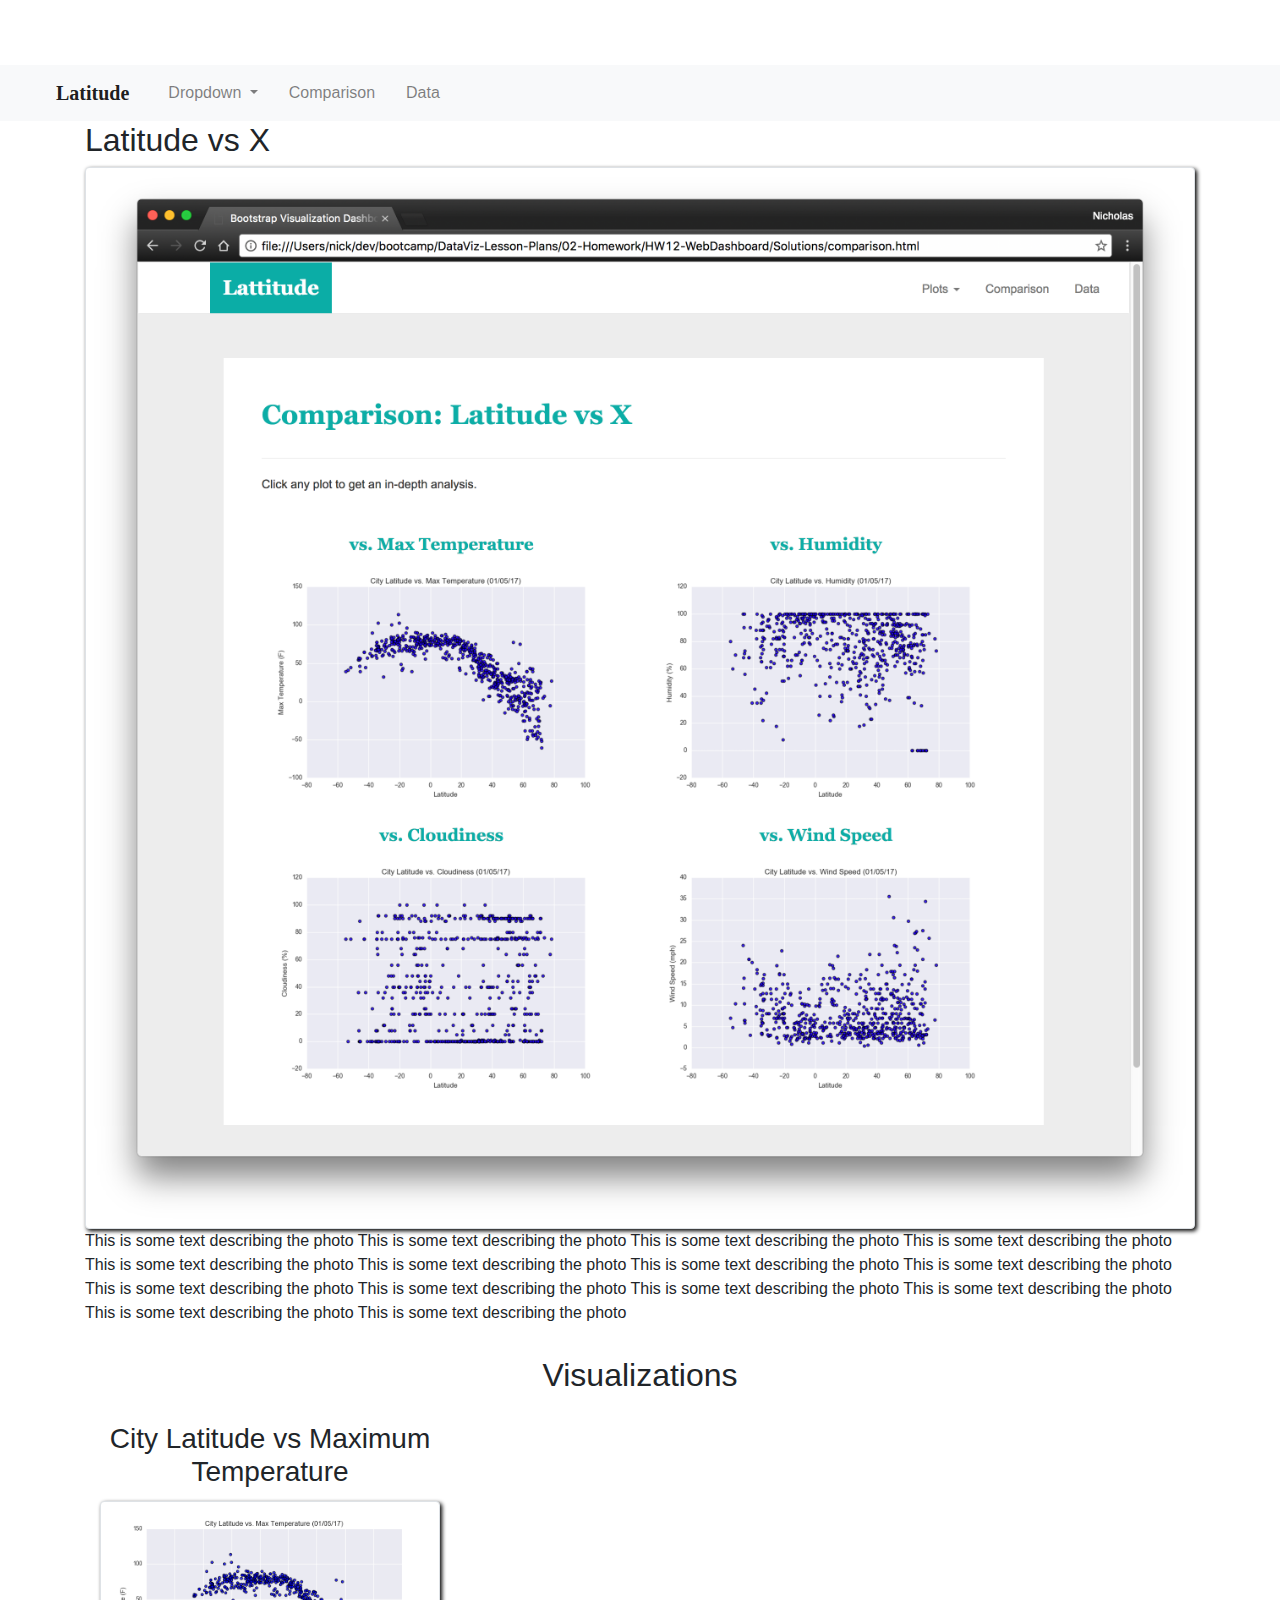
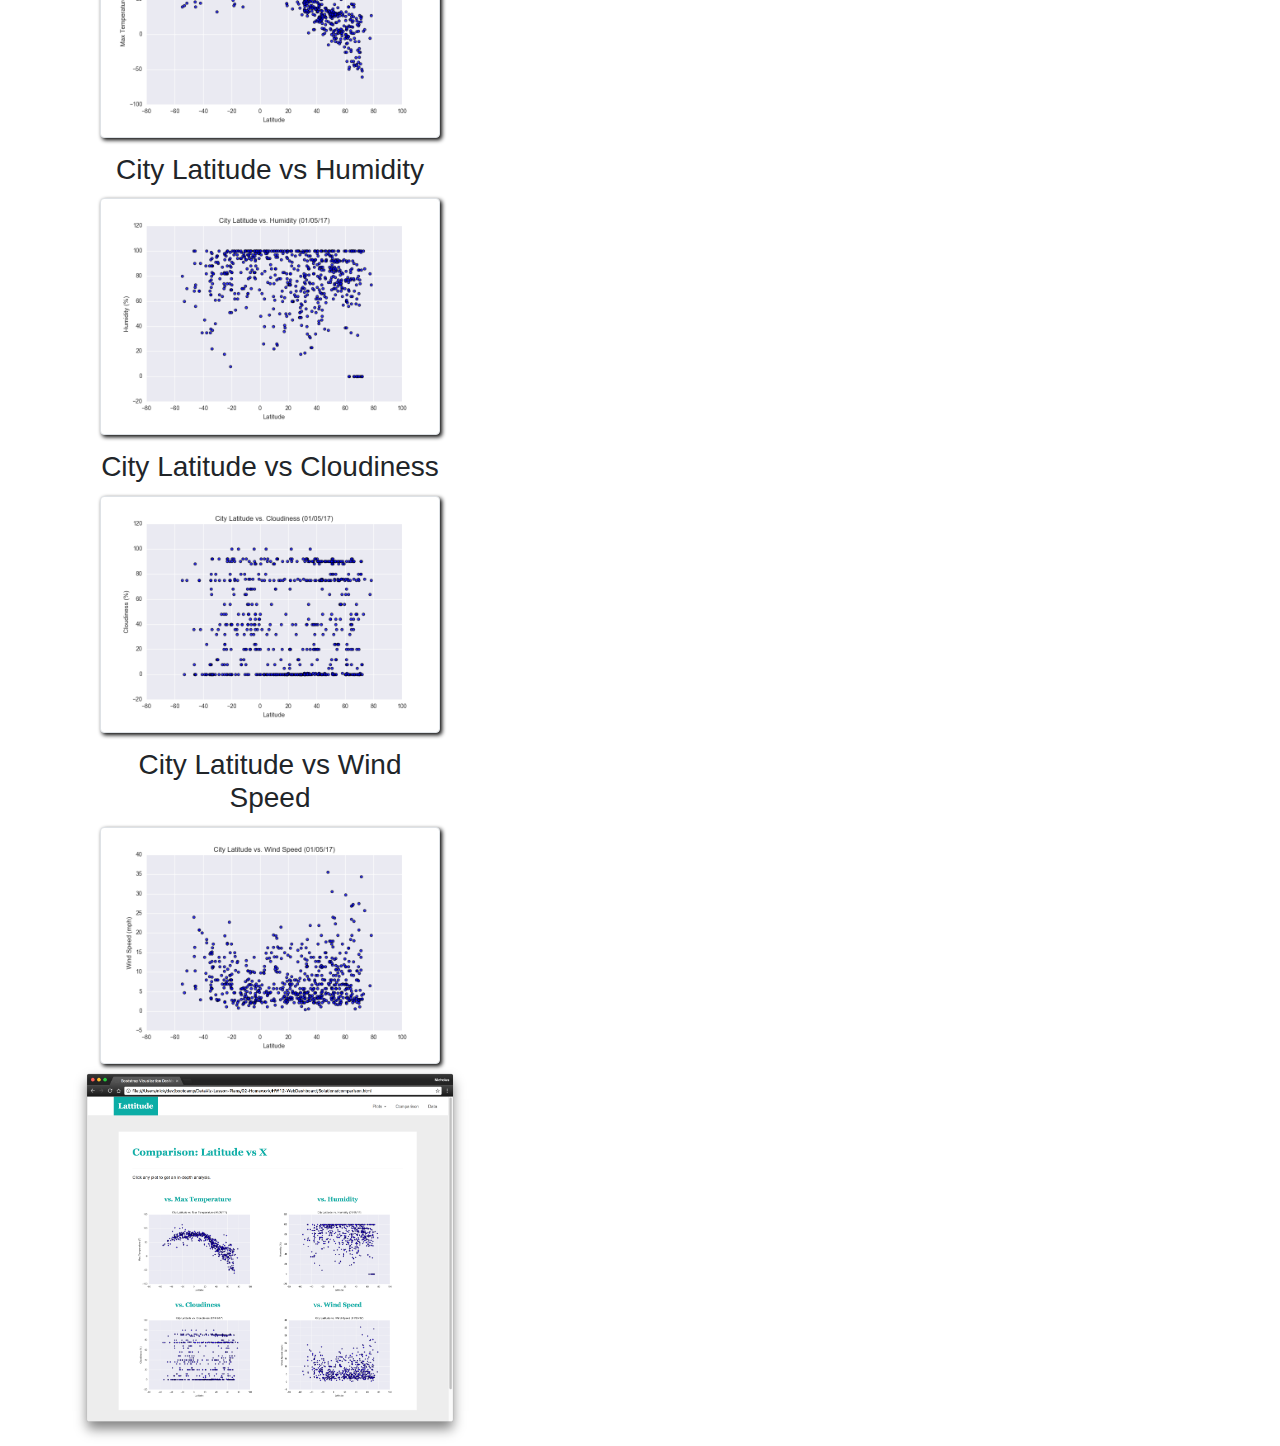
==== index.html @ 3f26ef81 "Web Design HW" ====
<!DOCTYPE html>
<!-- CSS Stylesheets with Relative Paths -->
<html lang="en-us">

<head>
    <meta charset="UTF-8">
    <title>Landing Page</title>
    <meta name="author" content="Abhishek Bhatt">
    <link rel="stylesheet" type="text/css" href="style.css">
    <link rel="stylesheet" href="https://stackpath.bootstrapcdn.com/bootstrap/4.3.1/css/bootstrap.min.css" integrity="sha384-ggOyR0iXCbMQv3Xipma34MD+dH/1fQ784/j6cY/iJTQUOhcWr7x9JvoRxT2MZw1T" crossorigin="anonymous">

</head>
<body>
    <nav class="navbar navbar-expand-lg navbar-light bg-light">
        <a class="navbar-brand" href="#" id="logo">Latitude</a>
        <button class="navbar-toggler" type="button" data-toggle="collapse" data-target="#navbarSupportedContent" aria-controls="navbarSupportedContent" aria-expanded="false" aria-label="Toggle navigation">
          <span class="navbar-toggler-icon"></span>
        </button>
      
        <div class="collapse navbar-collapse" id="navbarSupportedContent">
          <ul class="navbar-nav mr-auto">
                        
            <li class="nav-item dropdown">
              <a class="nav-link dropdown-toggle" href="#" id="navbarDropdown" role="button" data-toggle="dropdown" aria-haspopup="true" aria-expanded="false">
                Dropdown
              </a>
              <div class="dropdown-menu" aria-labelledby="navbarDropdown">
                <a class="dropdown-item" href="temperature.html">Temperature</a>
                <a class="dropdown-item" href="humidity.html">Humidity</a>
                <a class="dropdown-item" href="windspeed.html">Windspeed</a>
                <a class="dropdown-item" href="cloudiness.html">Cloudiness</a>
              </div>
            </li>
            <li class="nav-item">
                <a class="nav-link" href="comparison.html">Comparison</a>
            </li>
            <li class="nav-item">
              <a class="nav-link" href="Resources/Data.html">Data</a>
            </li>   
          </ul>
          
        </div>
      </nav>
      <div class="container">
          <div class="row">
              <div class="col-md-12">
                <!-- <div class="jumbotron"> -->

                  <h2>Latitude vs X</h2>
                  <p>
                    <img src="Images/comparison-lg.png" class="img-thumbnail" alt="..." height="400">
                    This is some text describing the photo This is some text describing the photo
                    This is some text describing the photo This is some text describing the photo
                    This is some text describing the photo This is some text describing the photo
                    This is some text describing the photo This is some text describing the photo
                    This is some text describing the photo This is some text describing the photo
                    This is some text describing the photo This is some text describing the photo
                    This is some text describing the photo This is some text describing the photo
                  </p>

              </div>
              <!-- <div class="col-md-2">
                  <h3>Visualizations</h3>

              </div> -->
          </div>
          <div class="row">
            <div class="col-md-12">
                  <h2 class="card-title">Visualizations</h2>

                <div class="col-md-4">  

                    <h3 class="card-title">City Latitude vs Maximum Temperature</h3>
                    
                    <img src="Resources/assets/images/Fig1.png" alt="..." class="img-thumbnail" height="50">
        
                    <h3 class="card-title">City Latitude vs Humidity</h3>
                    
                    <img src="Resources/assets/images/Fig2.png" alt="..." class="img-thumbnail" height="50">
                
                    <h3 class="card-title">City Latitude vs Cloudiness</h3>
                  
                    <img src="Resources/assets/images/Fig3.png" alt="..." class="img-thumbnail" size="50">
                
                    <h3 class="card-title">City Latitude vs Wind Speed</h3>
                  
                    <img src="Resources/assets/images/Fig4.png" alt="..." class="img-thumbnail" size="50">
                </div>
              
            </div>
            <div>
                <img src="Images/comparison-lg.png" alt="Large Comparison pic" width=400></img>
            </div>
      </div>



    
    <script src="https://code.jquery.com/jquery-3.3.1.slim.min.js" integrity="sha384-q8i/X+965DzO0rT7abK41JStQIAqVgRVzpbzo5smXKp4YfRvH+8abtTE1Pi6jizo" crossorigin="anonymous"></script>
    <script src="https://cdnjs.cloudflare.com/ajax/libs/popper.js/1.14.7/umd/popper.min.js" integrity="sha384-UO2eT0CpHqdSJQ6hJty5KVphtPhzWj9WO1clHTMGa3JDZwrnQq4sF86dIHNDz0W1" crossorigin="anonymous"></script>
    <script src="https://stackpath.bootstrapcdn.com/bootstrap/4.3.1/js/bootstrap.min.js" integrity="sha384-JjSmVgyd0p3pXB1rRibZUAYoIIy6OrQ6VrjIEaFf/nJGzIxFDsf4x0xIM+B07jRM" crossorigin="anonymous"></script>



</body>



</html>
---- style.css ----
body { 
	padding-top: 65px;
	margin: 10px;
}


.navbar-brand{
	font-family: "Times New Roman", Times, serif;
	font-weight: bolder;
	font-size: 25px;
	margin-left: 40px;
}

.nav-item{
	padding-left: 15px;
}


.card-header {
	font-family: "Times New Roman", Times, serif;
	font-weight: bolder;
}

.img-thumbnail {
    border: 0 none;
    box-shadow: 2px 2px 4px #000000;
}

.img-thumbnail:hover{
    box-shadow: 2px 2px 4px #000000;
}


.col-sm-6 {
	padding: 10px;
}



.card-title {
	text-align: center;
	padding-top: 15px;
}


.hovereffect.card-img {
	border: 2px 2px black;
}

.hovereffect img {
  display: block;
  position: relative;
  -webkit-transform: scale(1.01);
}

.hovereffect:hover img {
  -webkit-transform: scale(1);
  -ms-transform: scale(1);
  transform: scale(1);
}

#image {
	width: 60%;
	height: 60%;
	margin: 10px;
	padding: 5px;
}

.navbar-custom .navbar-toggler {
    border-color: #ffffff;
}

.navbar-custom .navbar-toggler-icon {
	background-image: url(Resources/Images/menu-icon.png);
}

.navbar-custom {
    background-color:#00394d;
}

.navbar-custom .navbar-brand,
.navbar-custom .navbar-text {
    color: #ffffff;
}


.navbar-custom .navbar-nav .nav-link {
    color: #ffffff;
    padding-left: 10px;
    padding-right: 10px;
}

.navbar-custom .nav-item:hover .nav-link,
.navbar-custom .nav-item:focus .nav-link{
    color: #333333;
    background-color: rgba(255,255,255,.5);
    border-radius: 20px;
    padding-left: 10px;
    padding-right: 10px;
}

.active-nav{
	color: #333333;
    background-color: rgba(255,255,255,.5);
    border-radius: 20px;
    padding-left: 10px;
    padding-right: 10px;
}


.navbar-custom .dropdown-menu {
    background-color: #004b66;
    border-radius: 10px;
}

.navbar-custom .dropdown-item {
    color: #ffffff;
}

.navbar-custom .dropdown-item:hover,
.navbar-custom .dropdown-item:focus {
    color: #333333;
    background-color: rgba(255,255,255,.5);
    border-radius: 10px;
}

.card-custom .card-header{
	background-color: rgba(0, 57, 77, .3);
	box-shadow: 1px 1px 3px #00394d;
	color: #ffffff;
	text-shadow: 2px 2px #333333;
}

.card-custom {
	 box-shadow: 2px 2px 4px grey;
	 
}

footer.footer{
	background-color:#e9ecef;
	border-radius: .3rem;
	text-align: center;
	padding: 10px 10px;
}

.fab , .fas.fa-at{
	color: black;
  	margin: 5px 2px;
}

.fab:hover , .fas.fa-at:hover {
    opacity: 0.45;
}

.active-image {
	border: 4px solid rgba(0, 57, 77, .3);
    padding: 0;
}

td, th {
    text-align: center;
}

.thead-custom {
	background-color: #808080;
	color: #ffffff;
}

.table-hover tbody tr:hover td, 
.table-hover tbody tr:hover th {
	background-color:rgba(0, 57, 77,.3);
}

a:hover {
	text-decoration: none;
}

hr{
	border-width: 2px;
}
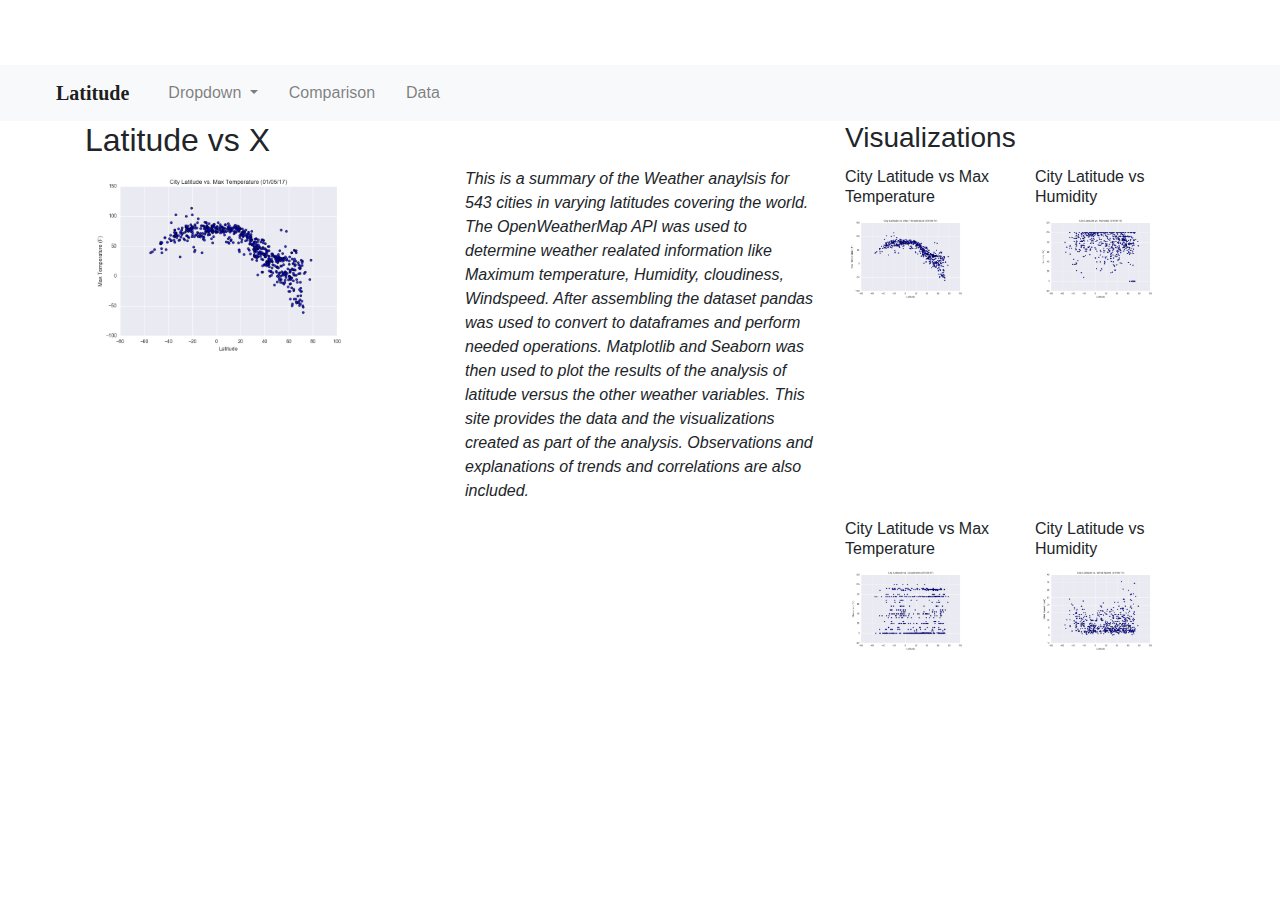
==== commit 7b1d2455: "Second commit" ====
--- a/index.html
+++ b/index.html
@@ -42,57 +42,62 @@
         </div>
       </nav>
       <div class="container">
-          <div class="row">
-              <div class="col-md-12">
-                <!-- <div class="jumbotron"> -->
+      <div class="row">
+        <div class="col-md-8">
+            <h2>Latitude vs X</h2>
+        </div>
+        <div class="col-md-2">
+            <h3>Visualizations</h3>
+        </div>
+        <div class="col-md-2">
+        </div>
+    </div>
+    <div class="row">
+        <div class="col-md-4">
+            <article>
+                <a target="_blank" href="MaxTemp.html">
+                <img src="Resources/assets/images/Fig1.png" alt="Latitude vs Max Temp" width="80%">
+                </a>
+            </article>
+    
+        </div>
+        <div class="col-md-4">
+            <p>
+                <em>
+                    This is a summary of the Weather anaylsis for 543 cities in varying latitudes covering the world. The OpenWeatherMap API
+                        was used to determine weather realated information like Maximum temperature, Humidity,  cloudiness, Windspeed. After assembling the dataset
+                        pandas was used to convert to dataframes and perform needed operations. Matplotlib and Seaborn was then used to plot the results of the analysis 
+                        of latitude versus the other weather variables. This site provides the data and the visualizations created as part of the analysis. Observations 
+                        and explanations of trends and correlations are also included.
+                </em>
+            </p>
+        </div>
+        <div class="col-md-2">
+            <h6>City Latitude vs Max Temperature</h6>
+            <img src="Resources/assets/images/Fig1.png" alt="..." width="80%">
+        </div>
+        <div class="col-md-2">
+            <h6>City Latitude vs Humidity</h6>
+            <img src="Resources/assets/images/Fig2.png" alt="..." width="80%">
+        </div>
+    </div>
+    <div class="row">
+      <div class="col-md-8"></div>
+      <div class="col-md-2">
+        <h6>City Latitude vs Max Temperature</h6>
+        <img src="Resources/assets/images/Fig3.png" alt="..." width="80%">
+    </div>
+    <div class="col-md-2">
+        <h6>City Latitude vs Humidity</h6>
+        <img src="Resources/assets/images/Fig4.png" alt="..." width="80%">
+    </div>
+    </div>
 
-                  <h2>Latitude vs X</h2>
-                  <p>
-                    <img src="Images/comparison-lg.png" class="img-thumbnail" alt="..." height="400">
-                    This is some text describing the photo This is some text describing the photo
-                    This is some text describing the photo This is some text describing the photo
-                    This is some text describing the photo This is some text describing the photo
-                    This is some text describing the photo This is some text describing the photo
-                    This is some text describing the photo This is some text describing the photo
-                    This is some text describing the photo This is some text describing the photo
-                    This is some text describing the photo This is some text describing the photo
-                  </p>
 
-              </div>
-              <!-- <div class="col-md-2">
-                  <h3>Visualizations</h3>
 
-              </div> -->
-          </div>
-          <div class="row">
-            <div class="col-md-12">
-                  <h2 class="card-title">Visualizations</h2>
 
-                <div class="col-md-4">  
 
-                    <h3 class="card-title">City Latitude vs Maximum Temperature</h3>
-                    
-                    <img src="Resources/assets/images/Fig1.png" alt="..." class="img-thumbnail" height="50">
-        
-                    <h3 class="card-title">City Latitude vs Humidity</h3>
-                    
-                    <img src="Resources/assets/images/Fig2.png" alt="..." class="img-thumbnail" height="50">
-                
-                    <h3 class="card-title">City Latitude vs Cloudiness</h3>
-                  
-                    <img src="Resources/assets/images/Fig3.png" alt="..." class="img-thumbnail" size="50">
-                
-                    <h3 class="card-title">City Latitude vs Wind Speed</h3>
-                  
-                    <img src="Resources/assets/images/Fig4.png" alt="..." class="img-thumbnail" size="50">
-                </div>
-              
-            </div>
-            <div>
-                <img src="Images/comparison-lg.png" alt="Large Comparison pic" width=400></img>
-            </div>
-      </div>
-
+    </div>
 
 
     
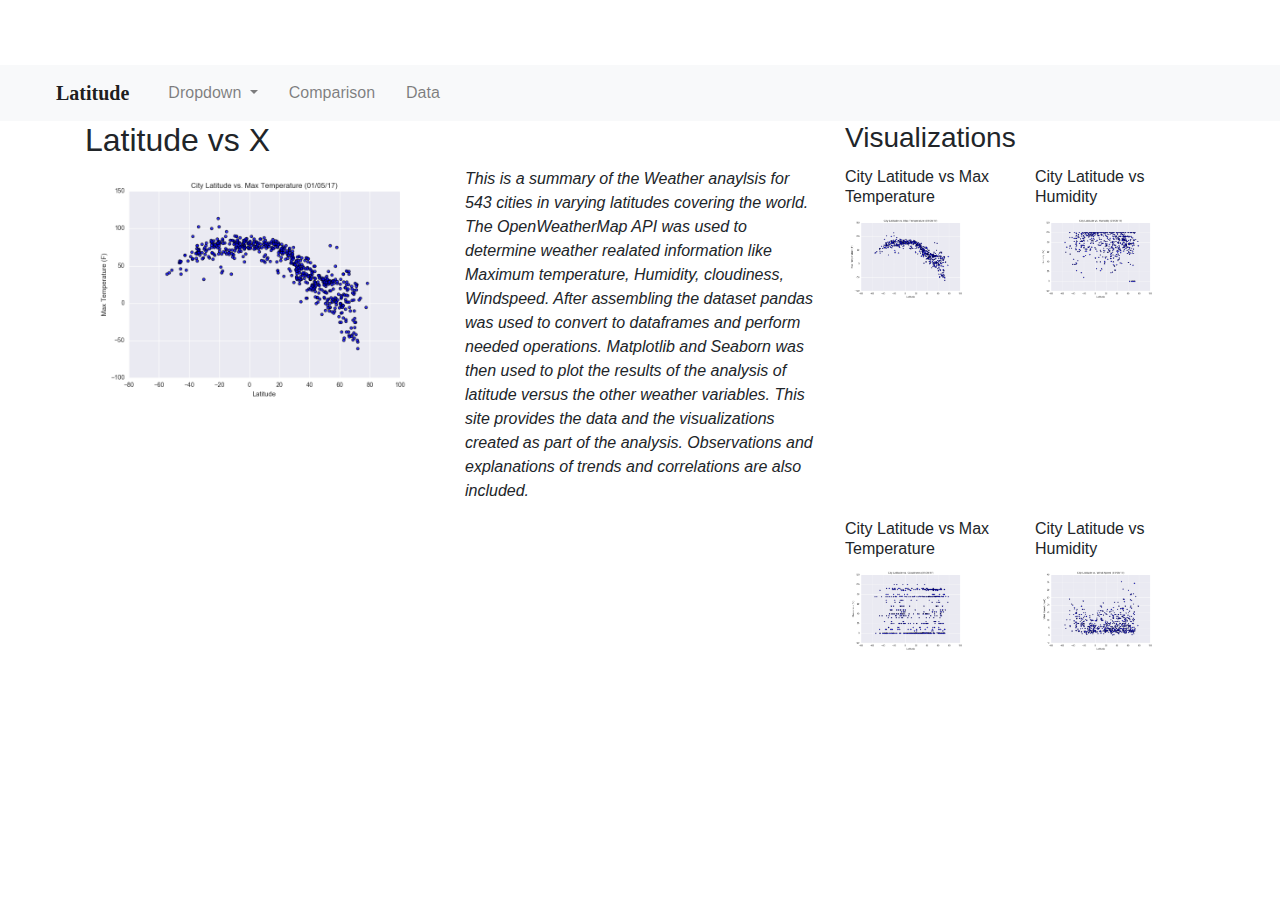
==== commit f3e0d481: "README edited and code adjusted for images" ====
--- a/index.html
+++ b/index.html
@@ -56,7 +56,7 @@
         <div class="col-md-4">
             <article>
                 <a target="_blank" href="MaxTemp.html">
-                <img src="Resources/assets/images/Fig1.png" alt="Latitude vs Max Temp" width="80%">
+                <img src="Resources/assets/images/Fig1.png" alt="Latitude vs Max Temp" width="100%">
                 </a>
             </article>
     
@@ -104,6 +104,7 @@
     <script src="https://code.jquery.com/jquery-3.3.1.slim.min.js" integrity="sha384-q8i/X+965DzO0rT7abK41JStQIAqVgRVzpbzo5smXKp4YfRvH+8abtTE1Pi6jizo" crossorigin="anonymous"></script>
     <script src="https://cdnjs.cloudflare.com/ajax/libs/popper.js/1.14.7/umd/popper.min.js" integrity="sha384-UO2eT0CpHqdSJQ6hJty5KVphtPhzWj9WO1clHTMGa3JDZwrnQq4sF86dIHNDz0W1" crossorigin="anonymous"></script>
     <script src="https://stackpath.bootstrapcdn.com/bootstrap/4.3.1/js/bootstrap.min.js" integrity="sha384-JjSmVgyd0p3pXB1rRibZUAYoIIy6OrQ6VrjIEaFf/nJGzIxFDsf4x0xIM+B07jRM" crossorigin="anonymous"></script>
+    
 
 
 
--- a/style.css
+++ b/style.css
@@ -1,6 +1,13 @@
 body { 
 	padding-top: 65px;
 	margin: 10px;
+	background-image: url('https://wallpapercave.com/wp/rFud6gx.jpg');
+		opacity: 1.75;
+  	background-repeat: no-repeat;
+  	background-attachment: fixed;
+	background-size: 100% 100%;
+	text-decoration-color: whitesmoke;
+	text-emphasis-color: white;
 }
 
 
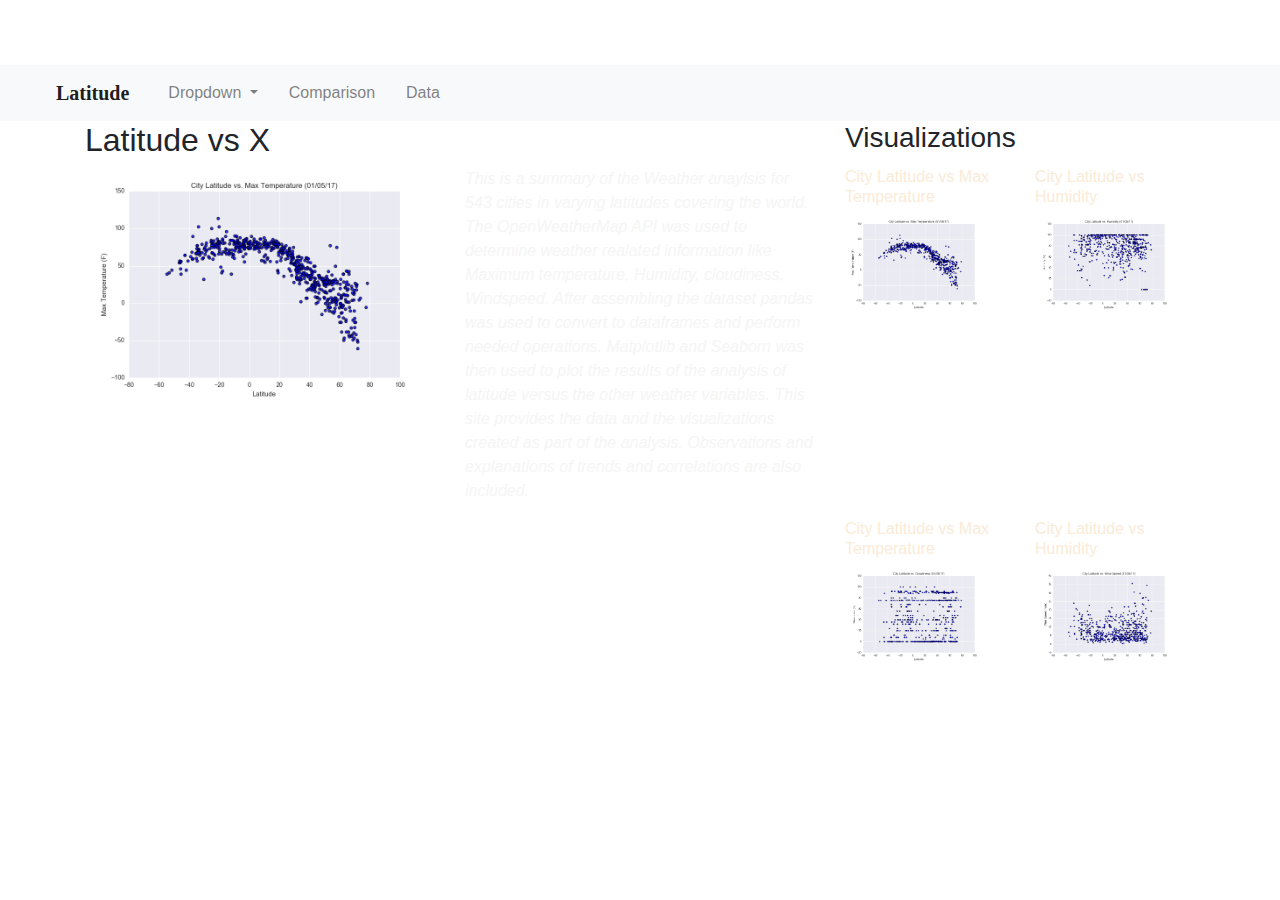
==== commit 2654d5c0: "Added better screenshots and styling" ====
--- a/index.html
+++ b/index.html
@@ -61,7 +61,7 @@
             </article>
     
         </div>
-        <div class="col-md-4">
+        <div class="col-md-4" style="color: whitesmoke">
             <p>
                 <em>
                     This is a summary of the Weather anaylsis for 543 cities in varying latitudes covering the world. The OpenWeatherMap API
@@ -72,24 +72,24 @@
                 </em>
             </p>
         </div>
-        <div class="col-md-2">
+        <div class="col-md-2" style="color:antiquewhite">
             <h6>City Latitude vs Max Temperature</h6>
-            <img src="Resources/assets/images/Fig1.png" alt="..." width="80%">
+            <img src="Resources/assets/images/Fig1.png" alt="..." width="90%">
         </div>
-        <div class="col-md-2">
+        <div class="col-md-2" style="color:antiquewhite">
             <h6>City Latitude vs Humidity</h6>
-            <img src="Resources/assets/images/Fig2.png" alt="..." width="80%">
+            <img src="Resources/assets/images/Fig2.png" alt="..." width="90%">
         </div>
     </div>
     <div class="row">
       <div class="col-md-8"></div>
-      <div class="col-md-2">
+      <div class="col-md-2" style="color:antiquewhite">
         <h6>City Latitude vs Max Temperature</h6>
-        <img src="Resources/assets/images/Fig3.png" alt="..." width="80%">
+        <img src="Resources/assets/images/Fig3.png" alt="..." width="90%">
     </div>
-    <div class="col-md-2">
+    <div class="col-md-2" style="color:antiquewhite">
         <h6>City Latitude vs Humidity</h6>
-        <img src="Resources/assets/images/Fig4.png" alt="..." width="80%">
+        <img src="Resources/assets/images/Fig4.png" alt="..." width="90%">
     </div>
     </div>
 
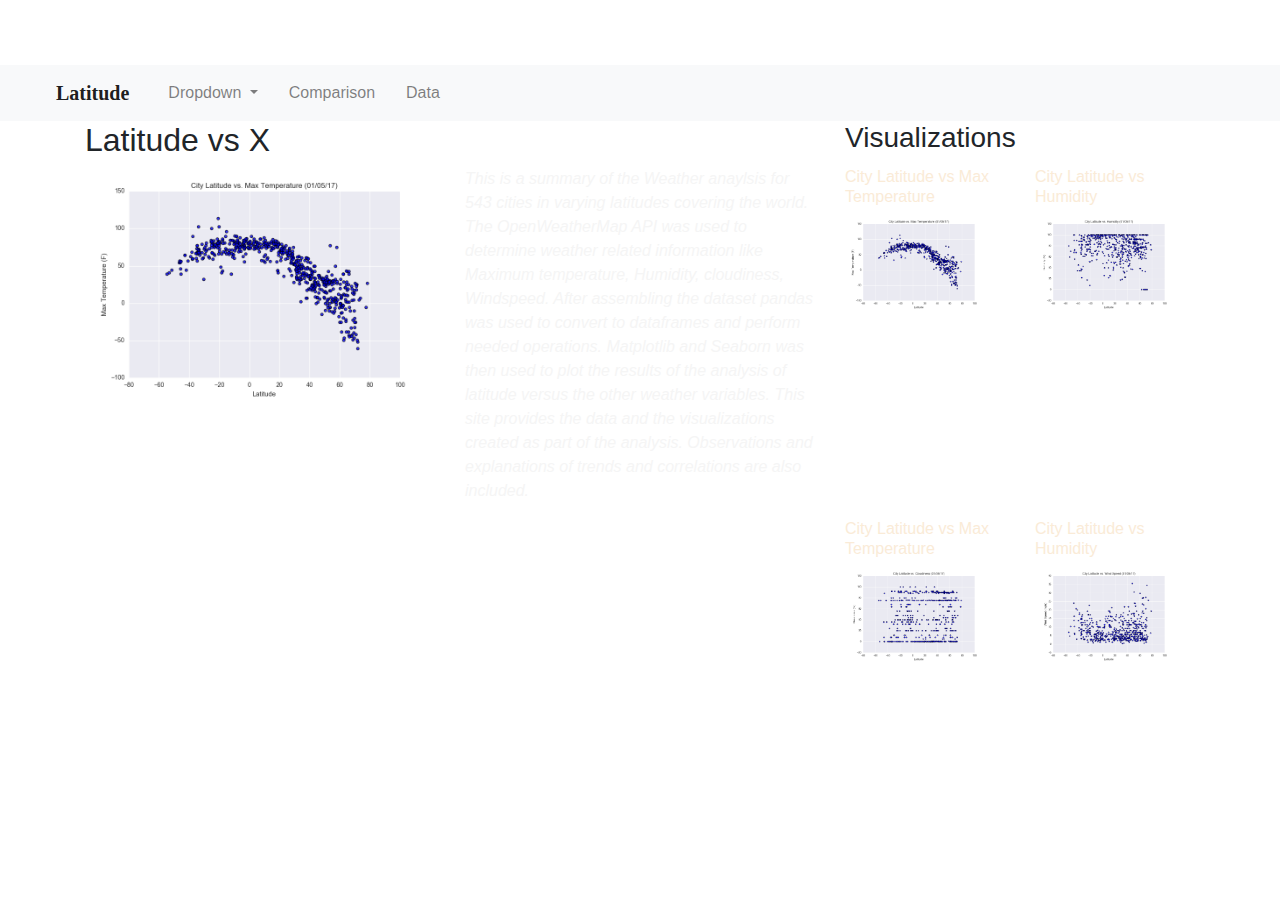
==== commit 249952c1: "Fixed Landing pages and style" ====
--- a/index.html
+++ b/index.html
@@ -65,7 +65,7 @@
             <p>
                 <em>
                     This is a summary of the Weather anaylsis for 543 cities in varying latitudes covering the world. The OpenWeatherMap API
-                        was used to determine weather realated information like Maximum temperature, Humidity,  cloudiness, Windspeed. After assembling the dataset
+                        was used to determine weather related information like Maximum temperature, Humidity,  cloudiness, Windspeed. After assembling the dataset
                         pandas was used to convert to dataframes and perform needed operations. Matplotlib and Seaborn was then used to plot the results of the analysis 
                         of latitude versus the other weather variables. This site provides the data and the visualizations created as part of the analysis. Observations 
                         and explanations of trends and correlations are also included.
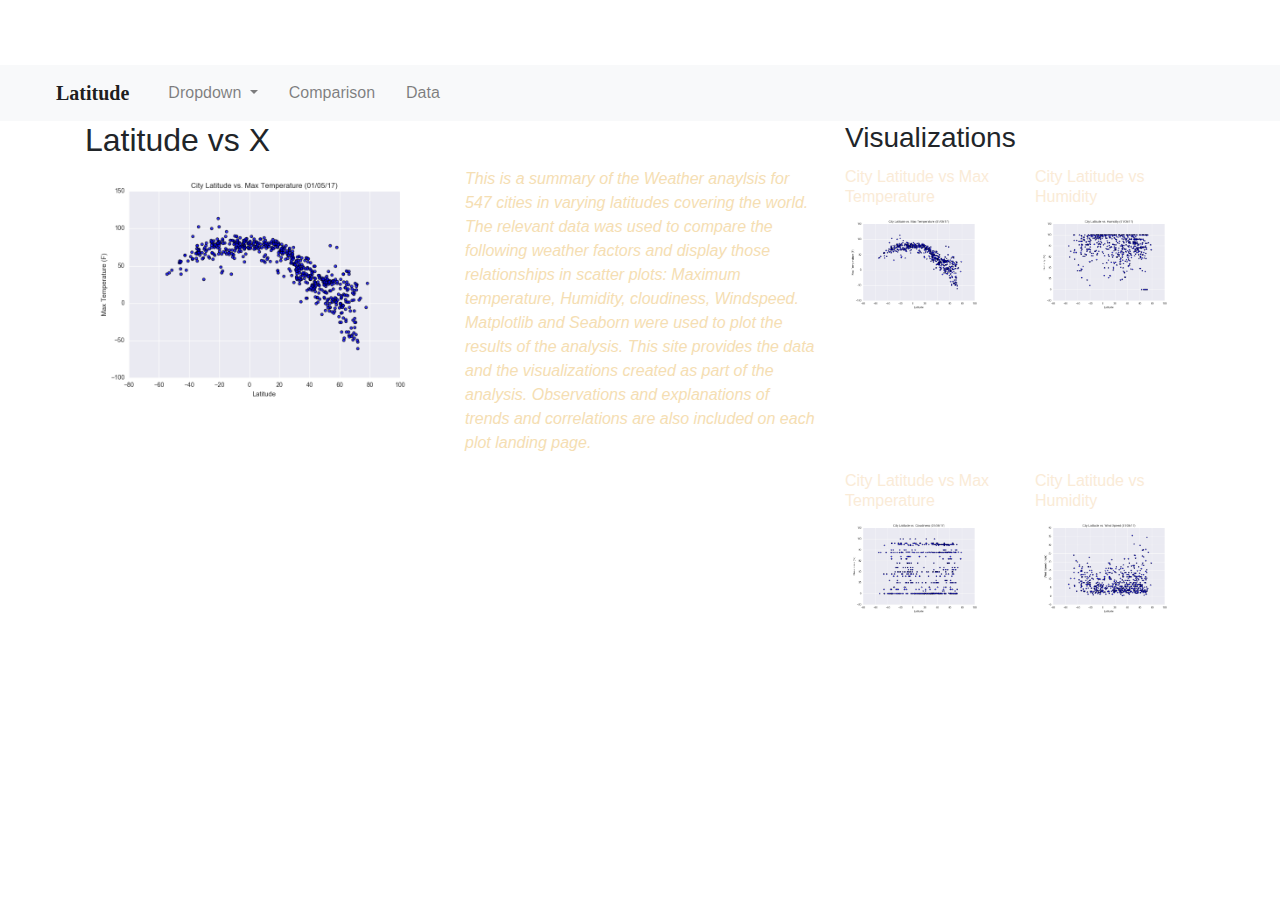
==== commit c7780a20: "Added correct visualizations to README and edited code for better styling. Also edited README for be" ====
--- a/index.html
+++ b/index.html
@@ -61,14 +61,11 @@
             </article>
     
         </div>
-        <div class="col-md-4" style="color: whitesmoke">
+        <div class="col-md-4" style="color: wheat">
             <p>
                 <em>
-                    This is a summary of the Weather anaylsis for 543 cities in varying latitudes covering the world. The OpenWeatherMap API
-                        was used to determine weather related information like Maximum temperature, Humidity,  cloudiness, Windspeed. After assembling the dataset
-                        pandas was used to convert to dataframes and perform needed operations. Matplotlib and Seaborn was then used to plot the results of the analysis 
-                        of latitude versus the other weather variables. This site provides the data and the visualizations created as part of the analysis. Observations 
-                        and explanations of trends and correlations are also included.
+                    This is a summary of the Weather anaylsis for 547 cities in varying latitudes covering the world. The relevant data was used to compare the following weather factors and display those relationships in scatter plots: Maximum temperature, Humidity,  cloudiness, Windspeed.
+                        Matplotlib and Seaborn were used to plot the results of the analysis. This site provides the data and the visualizations created as part of the analysis. Observations and explanations of trends and correlations are also included on each plot landing page.
                 </em>
             </p>
         </div>
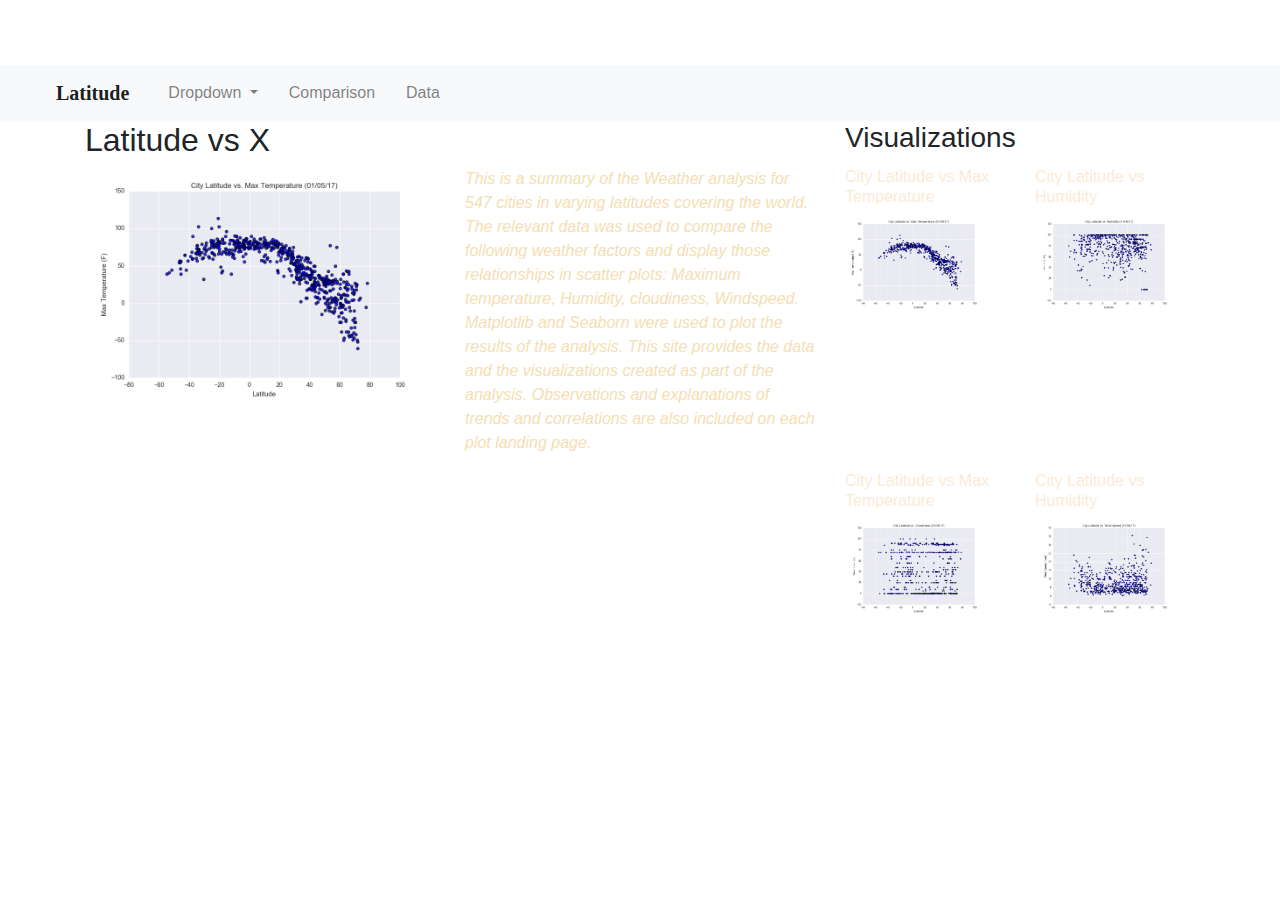
==== commit de3edfe0: "Adjusted image sizes and text in main landing page." ====
--- a/index.html
+++ b/index.html
@@ -64,7 +64,7 @@
         <div class="col-md-4" style="color: wheat">
             <p>
                 <em>
-                    This is a summary of the Weather anaylsis for 547 cities in varying latitudes covering the world. The relevant data was used to compare the following weather factors and display those relationships in scatter plots: Maximum temperature, Humidity,  cloudiness, Windspeed.
+                    This is a summary of the Weather analysis for 547 cities in varying latitudes covering the world. The relevant data was used to compare the following weather factors and display those relationships in scatter plots: Maximum temperature, Humidity,  cloudiness, Windspeed.
                         Matplotlib and Seaborn were used to plot the results of the analysis. This site provides the data and the visualizations created as part of the analysis. Observations and explanations of trends and correlations are also included on each plot landing page.
                 </em>
             </p>
